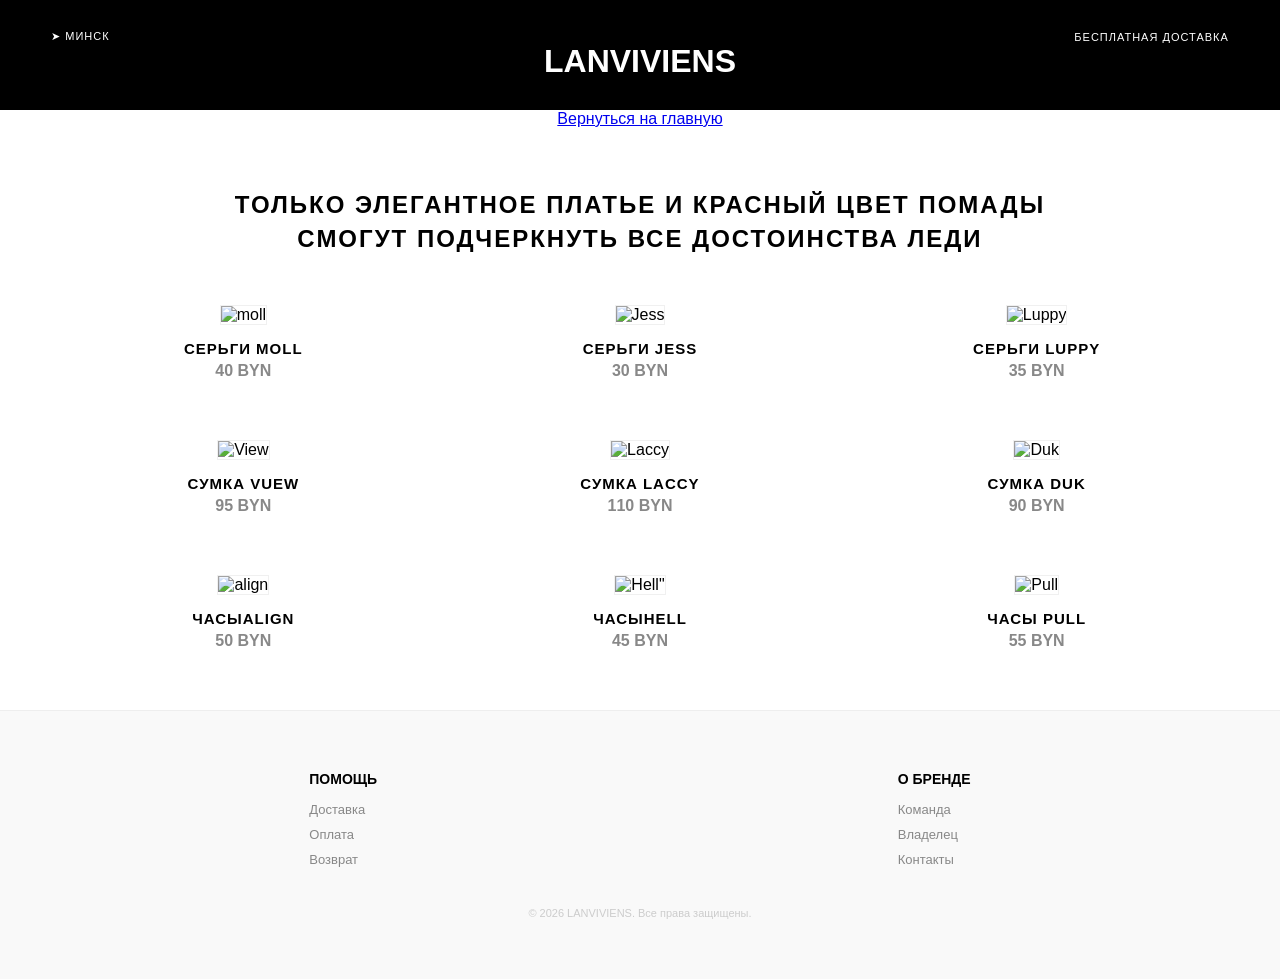
==== ccessories.html @ 750e998c "Add files via upload" ====
<!DOCTYPE html>
<html lang="en">
<head>
    <meta charset="UTF-8">
    <link rel="stylesheet" href="css.css">
    <meta name="viewport" content="width=device-width, initial-scale=1.0">
    <title>Аксассуары</title>
</head>
<body>
            <header class="black-header">
        <div class="header-top">
            <div class="location">➤ Минск</div>
            <div class="delivery">Бесплатная доставка</div>
        </div>
        
        <h1 class="logo">LANVIVIENS</h1>
    </header>
       <p align="center" style="color: red;"><a href="index.html">Вернуться на главную</a></p>
 <main>
    <section class="dresses-grid">
        <h1 class="grid-title">Только элегантное платье и красный цвет помады смогут подчеркнуть все достоинства леди</h1>
        
        <!-- Контейнер открывается ТУТ -->
        <div class="container">
            <article class="product-card">
                <img src="img2/ccessories1.jpg" alt="moll">
                <h3>Серьги Moll</h3>
                <p class="price">40 BYN</p>
            </article>

            <article class="product-card">
                <img src="img2/ccessories2.jpg" alt="Jess">
                <h3>Серьги Jess</h3>
                <p class="price">30 BYN</p>
            </article>

            <article class="product-card">
                <img src="img2/ccessories3.jpg" alt="Luppy">
                <h3>Серьги Luppy</h3>
                <p class="price">35 BYN</p>
            </article>

            <article class="product-card">
                <img src="img2/ccessories4.jpg" alt="View">
                <h3>Сумка Vuew</h3>
                <p class="price">95 BYN</p>
            </article>

            <article class="product-card">
                <img src="img2/ccessories5.jpg" alt="Laccy">
                <h3>Сумка Laccy</h3>
                <p class="price">110 BYN</p>
            </article>

            <article class="product-card">
                <img src="img2/ccessories6.jpg" alt="Duk">
                <h3>Сумка Duk</h3>
                <p class="price">90 BYN</p>
            </article>

            <article class="product-card">
                <img src="img2/ccessories7.jpg" alt="align">
                <h3>ЧасыAlign</h3>
                <p class="price">50 BYN</p>
            </article>

            <article class="product-card">
                <img src="img2/ccessories8.jpg" alt=Hell">
                <h3>ЧасыHell</h3>
                <p class="price">45 BYN</p>
            </article>

            <article class="product-card">
                <img src="img2/ccessories9.jpg" alt="Pull">
                <h3>Часы Pull</h3>
                <p class="price">55 BYN</p>
            </article>
        </div> <!-- Контейнер закрывается ТУТ, после всех карточек -->
    </section>
</main>
 <footer class="footer">
        <div class="footer-sections">
            <div class="footer-col">
                <h4>Помощь</h4>
                <a href="#">Доставка</a>
                <a href="#">Оплата</a>
                <a href="#">Возврат</a>
            </div>
            <div class="footer-col">
                <h4>О бренде</h4>
                <a href="company.html">Команда</a>
                <a href="admin.html">Владелец</a>
                <a href="#">Контакты</a>
            </div>
        </div> 
        <div class="copyright">
            <p>&copy; 2026 LANVIVIENS. Все права защищены.</p>
        </div>
    </footer>
</script>
</body>
</html>
---- css.css ----
/* --- БАЗОВЫЕ НАСТРОЙКИ --- */
* {
    margin: 0;
    padding: 0;
    box-sizing: border-box;
}

body {
    font-family: 'Arial', sans-serif;
    background-color: #ffffff;
    color: #000;
    overflow-x: hidden;
}

/* --- ШАПКА --- */
.black-header {
    background-color: #000;
    color: #fff;
    padding: 30px 4%;
    text-align: center;
}
/* --- ИСПРАВЛЕННАЯ ШАПКА ДЛЯ МОБИЛОК --- */
.header-top {
    display: flex;
    justify-content: space-between;
    align-items: center; /* Выравниваем по центру по вертикали */
    font-size: 11px;
    text-transform: uppercase;
    letter-spacing: 1px;
    flex-wrap: wrap; /* Позволяет элементам переноситься, если нет места */
    gap: 10px;
    position: relative;
    z-index: 1000; /* Гарантируем, что шапка выше всего контента */
}

/* Специально для ссылки "Вернуться" на мобильных */
.header-top a {
    position: relative;
    z-index: 1001; /* Ссылка должна быть самым верхним слоем */
    padding: 10px 5px; /* Увеличиваем область нажатия пальцем */
    white-space: nowrap; /* Чтобы текст не разрывался на две строки */
    text-decoration: none;
    color: #fff;
}

/* --- АДАПТИВНОСТЬ ДЛЯ МАЛЕНЬКИХ ЭКРАНОВ --- */
@media (max-width: 600px) {
    .header-top {
        justify-content: center; /* Центрируем всё на мобилке */
        flex-direction: column; /* Элементы встают друг под другом */
        gap: 15px;
    }

    .logo {
        letter-spacing: 5px; /* Уменьшаем огромные отступы букв, чтобы лого не вылезало за экран */
        font-size: 35px;
        margin: 15px 0;
    }

    .main-nav {
        gap: 15px; /* Уменьшаем расстояние между ссылками меню */
    }
}

.main-nav a:hover { opacity: 0.7; }
.sale-link { color: red !important; }

/* --- ОСНОВНОЙ КОНТЕНТ (Универсальный) --- */
.main-content {
    width: 100%;
    max-width: 1400px;
    margin: 0 auto;
    padding: 0; /* Убираем падинги, чтобы фото прижалось к шапке */
}

.section-title {
    text-align: center;
    margin: 50px 0;
    text-transform: uppercase;
    letter-spacing: 4px;
}

/* Сетка товаров для главной */
.collections-grid {
    display: grid;
    grid-template-columns: repeat(5, 1fr); 
    gap: 20px;
    padding: 0 4%; /* Отступы только для сетки */
}

.product-card { text-align: center; }
.product-card img {
    width: 100%;
    aspect-ratio: 3 / 4;
    object-fit: cover;
    margin-bottom: 15px;
    border: 1px solid #f0f0f0;
}

/* --- СЕКЦИЯ ОСНОВАТЕЛЬНИЦЫ (ФОТО КАК ФОН) --- */
/* --- ИСПРАВЛЕННАЯ СЕКЦИЯ: ФОТО НА ВЕСЬ ЭКРАН --- */

/* 1. Сначала растягиваем сам контейнер на 100% ширины */
.main-content {
    width: 100% !important; 
    max-width: 100% !important;
    margin: 0 !important;
    padding: 0 !important;
}
.founder-hero {
    width: 100%;
    min-height: 95vh; 
    background-image: url('img/myphoto.JPG');
    background-size: cover; 
    /* 25% — это "золотая середина" между прошлыми вариантами */
    /* 45% — почти центр по вертикали, чтобы лицо не было слишком низко */
    background-position: 25% 45%; 
    background-repeat: no-repeat;
    display: flex;
    align-items: center;
    justify-content: flex-end; 
}

.founder-text-overlay {
    width: 100%;
    max-width: 480px; /* Вернул чуть больше ширины для текста */
    background: rgba(255, 255, 255, 0.85); 
    padding: 50px;
    margin-right: 6%; 
    backdrop-filter: blur(10px);
}


.founder-text-overlay h2 {
    font-size: 28px;
    text-transform: uppercase;
    letter-spacing: 4px;
    margin-bottom: 25px;
    line-height: 1.2;
}

.founder-text-overlay p {
    font-size: 15px;
    line-height: 1.7;
    color: #1a1a1a;
    margin-bottom: 15px;
}

/* Адаптация для мобильных */
@media (max-width: 850px) {
    .founder-hero {
        background-position: center top;
        align-items: flex-end;
        min-height: 100vh;
    }
    .founder-text-overlay {
        max-width: 100%;
        margin-right: 0;
        padding: 30px 20px;
        background: #fff;
    }
    .founder-text-overlay h2, .founder-text-overlay p {
        text-align: center;
    }
}

/* Стили специально для страницы платьев */
.dresses-grid {
    padding: 60px 0;
}

.grid-title {
    text-align: center;
    max-width: 900px;
    margin: 0 auto 50px;
    font-size: 24px;
    text-transform: uppercase;
    letter-spacing: 2px;
    line-height: 1.4;
}

/* Сетка 3 в ряд */
.dresses-grid .container {
    display: grid;
    /* Создаем 3 колонки */
    grid-template-columns: repeat(3, 1fr); 
    /* Отступы: 60px между рядами, 30px между колонками */
    gap: 60px 30px; 
    max-width: 1200px;
    margin: 0 auto;
    padding: 0 20px;
}

/* Карточка платья */
.dresses-grid .product-card {
    text-align: center;
}

.dresses-grid .product-card img {
    width: 100%;
    aspect-ratio: 3 / 4; /* Соотношение сторон фото */
    object-fit: cover;
    margin-bottom: 15px;
}

.dresses-grid .product-card h3 {
    text-transform: uppercase;
    font-size: 15px;
    letter-spacing: 1px;
    margin-bottom: 5px;
}

.dresses-grid .product-card .price {
    color: #888;
    font-weight: bold;
}

/* Адаптивность для мобильных */
@media (max-width: 900px) {
    .dresses-grid .container {
        grid-template-columns: repeat(2, 1fr); /* 2 в ряд на планшетах */
    }
}

@media (max-width: 600px) {
    .dresses-grid .container {
        grid-template-columns: 1fr; /* 1 в ряд на телефонах */
    }
}
/* --- СЕКЦИЯ КОМАНДЫ (4 В РЯД) --- */
.team-section {
    padding: 60px 0;
}

.team-section .container {
    display: grid;
    /* Устанавливаем ровно 4 колонки */
    grid-template-columns: repeat(4, 1fr); 
    gap: 40px 20px;
    max-width: 1200px;
    margin: 0 auto;
    padding: 0 20px;
}

.team-card {
    text-align: center;
}

.team-card img {
    width: 100%;
    aspect-ratio: 1 / 1; /* Делаем фото квадратными для аккуратности */
    object-fit: cover;
    margin-bottom: 15px;
    border-radius: 2px; /* Легкое скругление углов */
}

.team-card h3 {
    font-size: 16px;
    text-transform: uppercase;
    letter-spacing: 1px;
    margin-bottom: 5px;
}

.team-card .role {
    color: #888;
    font-size: 13px;
    font-style: italic;
}

/* Адаптивность */
@media (max-width: 1024px) {
    .team-section .container {
        grid-template-columns: repeat(2, 1fr); /* 2 в ряд на планшетах */
    }
}

@media (max-width: 600px) {
    .team-section .container {
        grid-template-columns: 1fr; /* 1 в ряд на телефонах */
    }
}
.back-link {
    color: #fff;
    text-decoration: none;
    border-bottom: 1px solid #555;
    padding: 5px 0;
    transition: 0.3s;
}

.back-link:hover {
    color: #ccc;
    border-color: #fff;
}

/* Убедимся, что на мобильных всё кликается */
.header-top a {
    position: relative;
    z-index: 100;
}



/* --- ПОДВАЛ --- */
.footer {
    background-color: #f9f9f9;
    padding: 60px 5%;
    border-top: 1px solid #eee;
}

.footer-sections {
    display: flex;
    justify-content: space-around;
    flex-wrap: wrap;
    gap: 30px;
}

.footer-col { display: flex; flex-direction: column; gap: 10px; }
.footer-col a { color: #888; text-decoration: none; font-size: 13px; }
.footer-col h4 { text-transform: uppercase; font-size: 14px; margin-bottom: 5px; }
.copyright { text-align: center; margin-top: 40px; color: #ccc; font-size: 11px; }

/* --- АДАПТИВНОСТЬ --- */
@media (max-width: 1024px) {
    .collections-grid { grid-template-columns: repeat(2, 1fr); }
    .founder-section { flex-direction: column; }
    .myphoto, .aboutMe { 
        max-width: 100%; 
        padding: 20px 4%; 
        text-align: center;
    }
    .aboutMe h2, .aboutMe p { text-align: center; }
}

.product-card a {
    text-decoration: none; 
    color: inherit;
    display: block; 
}

/* ========== ИСПРАВЛЕНИЯ ДЛЯ КЛИКАБЕЛЬНОСТИ НА МОБИЛЬНЫХ (без изменения дизайна) ========== */
@media (max-width: 768px) {
    /* 1. Принудительно включаем клики для всех навигационных элементов */
    .header-top,
    .main-nav,
    .product-card,
    .footer-col a,
    .back-link,
    .header-top a {
        pointer-events: auto !important;
        touch-action: manipulation;      /* ускоряет реакцию на касание */
    }

    /* 2. Убираем возможное перекрытие от псевдоэлементов фона */
    .founder-hero::before {
        display: none !important;
    }

    /* 3. Увеличиваем область нажатия для мелких ссылок (визуально не меняется) */
    .main-nav a,
    .footer-col a,
    .back-link {
        display: inline-block;
        padding: 8px 4px;
        margin: -4px 0;
    }

    /* 4. Ссылка внутри карточки товара занимает всю карточку */
    .product-card a {
        display: block;
        width: 100%;
        height: 100%;
    }

    /* 5. Гарантируем, что шапка и меню выше всего */
    .black-header {
        position: relative;
        z-index: 1000;
    }
    .header-top {
        position: relative;
        z-index: 1001;
    }
    .header-top a {
        position: relative;
        z-index: 1002;
    }

    /* 6. Убираем случайный overflow, который может обрезать кликабельные области */
    body,
    .main-content {
        overflow-x: visible !important;
    }
}

/* Для всех устройств: улучшаем отклик на касание */
a, button, .product-card, .back-link {
    cursor: pointer;
    touch-action: manipulation;
    -webkit-tap-highlight-color: rgba(0,0,0,0.1);
}
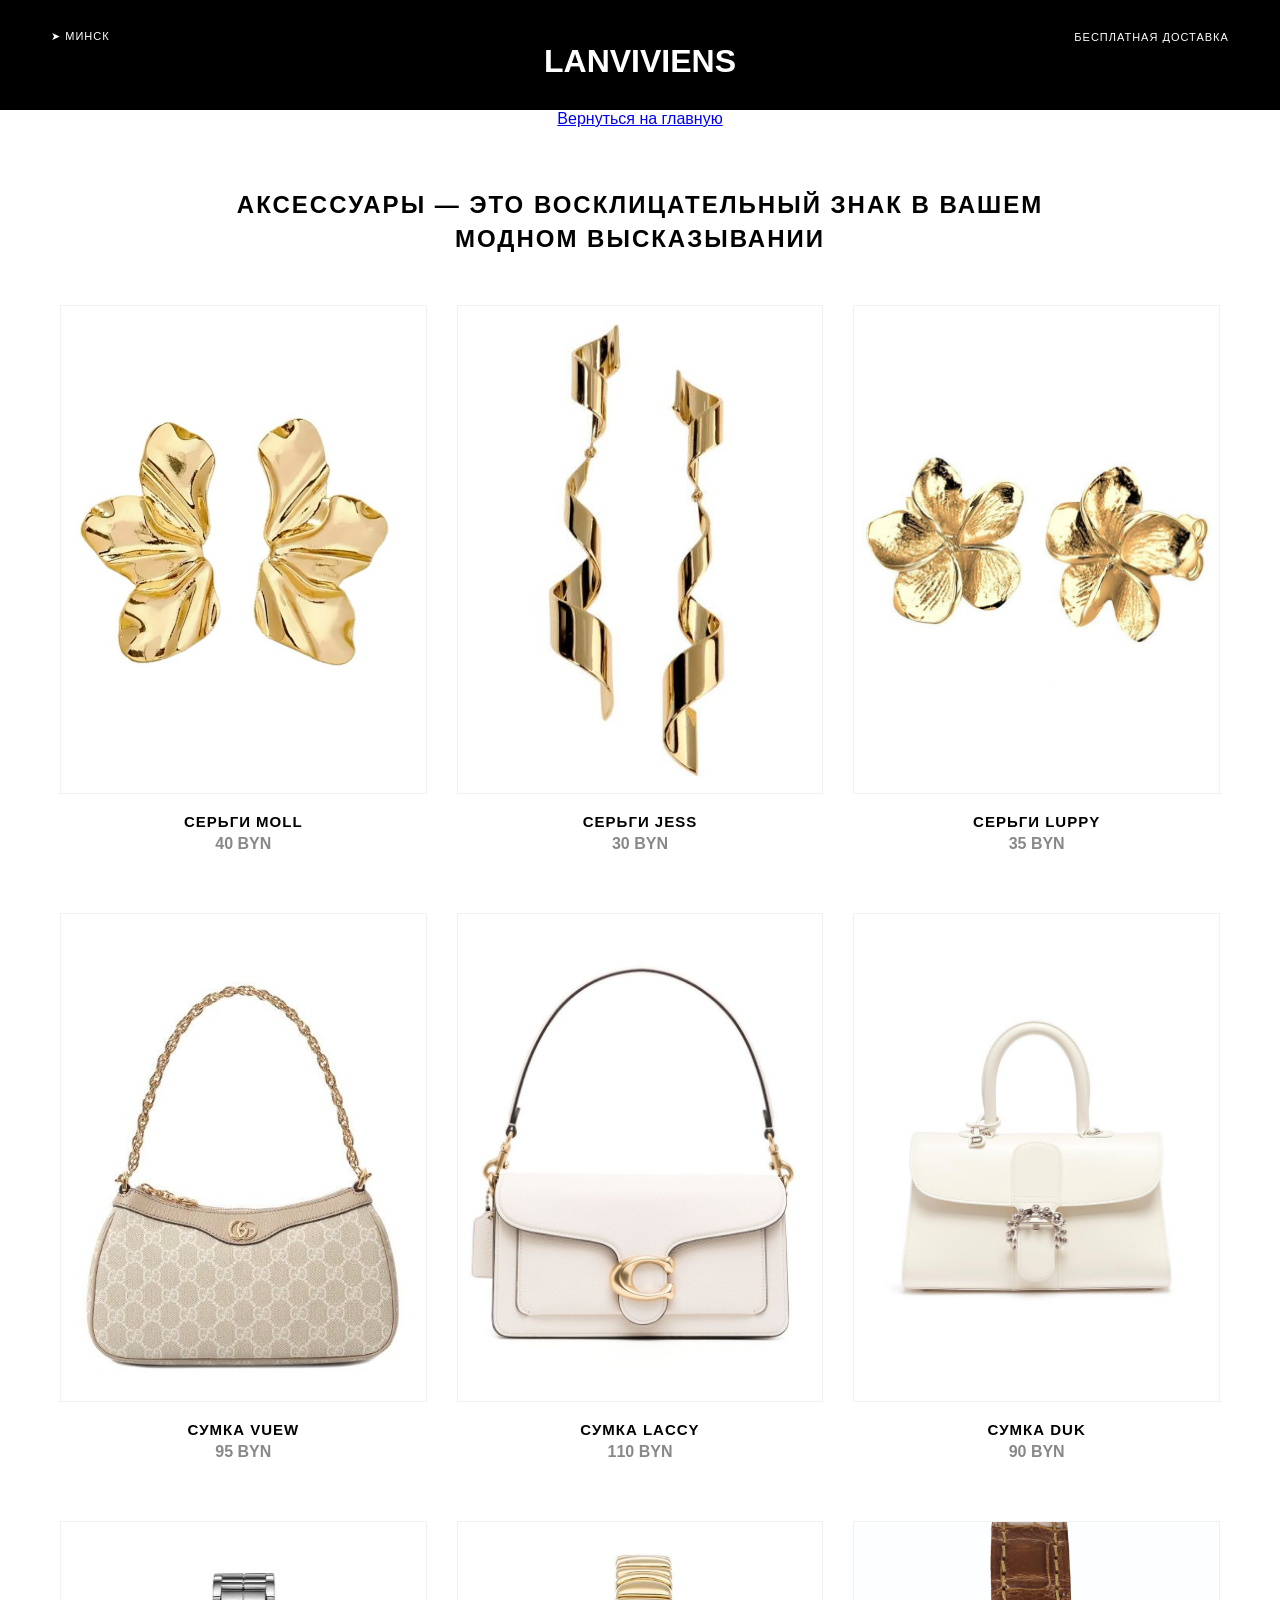
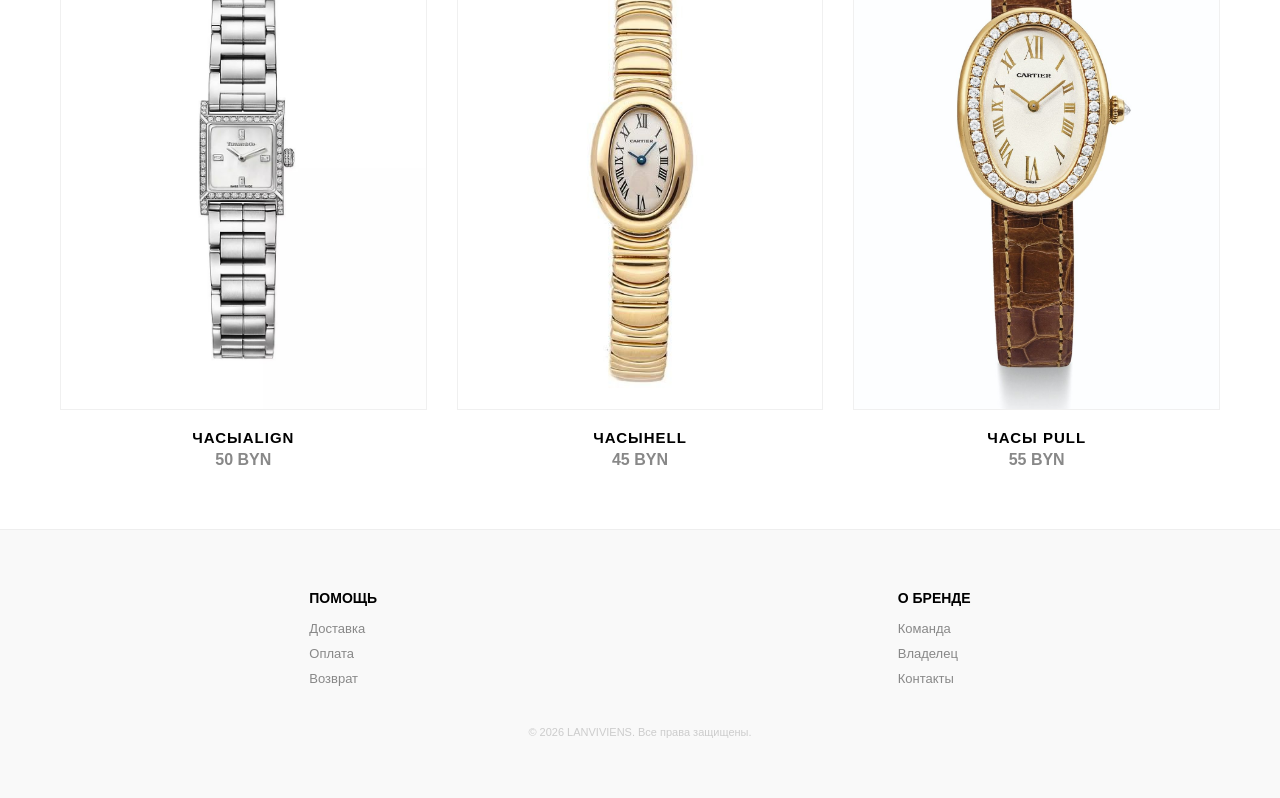
==== commit b84b70b0: "Update ccessories.html" ====
--- a/ccessories.html
+++ b/ccessories.html
@@ -4,7 +4,7 @@
     <meta charset="UTF-8">
     <link rel="stylesheet" href="css.css">
     <meta name="viewport" content="width=device-width, initial-scale=1.0">
-    <title>Аксассуары</title>
+    <title>Аксессуары</title>
 </head>
 <body>
             <header class="black-header">
@@ -18,7 +18,7 @@
        <p align="center" style="color: red;"><a href="index.html">Вернуться на главную</a></p>
  <main>
     <section class="dresses-grid">
-        <h1 class="grid-title">Только элегантное платье и красный цвет помады смогут подчеркнуть все достоинства леди</h1>
+        <h1 class="grid-title">Аксессуары — это восклицательный знак в вашем модном высказывании</h1>
         
         <!-- Контейнер открывается ТУТ -->
         <div class="container">
@@ -99,4 +99,4 @@
     </footer>
 </script>
 </body>
-</html>+</html>
